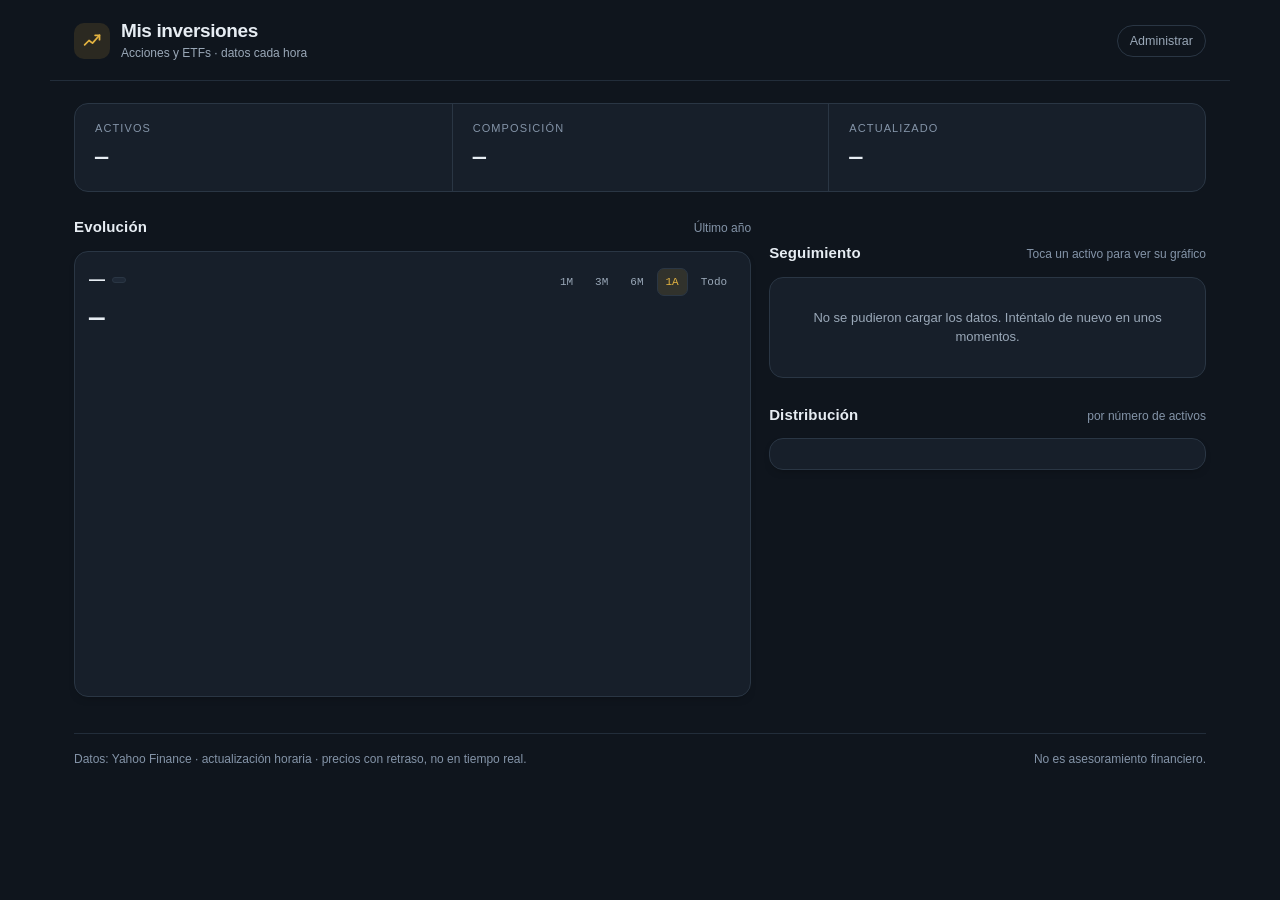
==== static/index.html @ 77261232 "Stocks dashboard: web publica de cotizaciones y admin privado" ====
<!doctype html>
<html lang="es">
<head>
  <meta charset="utf-8">
  <meta name="viewport" content="width=device-width, initial-scale=1, viewport-fit=cover">
  <meta name="description" content="Seguimiento de acciones y ETFs con datos públicos de Yahoo Finance, actualizados cada hora.">
  <meta name="theme-color" content="#0f151d">
  <title>Mis inversiones · Stocks</title>
  <link rel="icon" type="image/svg+xml" href="/static/favicon.svg">
  <link rel="stylesheet" href="/static/app.css">
</head>
<body>
  <header class="topbar wrap">
    <div class="brand">
      <span class="brand-mark" aria-hidden="true">
        <svg viewBox="0 0 24 24" fill="none" stroke="currentColor" stroke-width="2" stroke-linecap="round" stroke-linejoin="round">
          <path d="M3 17l5-5 4 3 8-9"></path><path d="M15 6h5v5"></path>
        </svg>
      </span>
      <div>
        <h1>Mis inversiones</h1>
        <p>Acciones y ETFs · datos cada hora</p>
      </div>
    </div>
    <span class="spacer"></span>
    <a class="top-link" href="/admin">Administrar</a>
  </header>

  <main class="wrap">
    <section class="summary" aria-label="Resumen de seguimiento">
      <div><span class="label">Activos</span><span class="value num" id="s-count">—</span></div>
      <div><span class="label">Composición</span><span class="value num" id="s-mix">—</span></div>
      <div><span class="label">Actualizado</span><span class="value num" id="s-updated">—</span></div>
    </section>

    <div class="layout">
      <section aria-labelledby="chart-section-title">
        <div class="section-head">
          <h2 id="chart-section-title">Evolución</h2>
          <span class="hint" id="range-hint">Último año</span>
        </div>
        <div class="panel chart-panel">
          <div class="chart-head">
            <div class="chart-title">
              <div><span class="name" id="c-name">—</span><span class="badge" id="c-tick"></span></div>
              <div class="chart-price">
                <span class="big num" id="c-price">—</span>
                <span class="chg" id="c-chg"></span>
              </div>
            </div>
            <div class="ranges" role="group" aria-label="Rango temporal">
              <button class="range" type="button" data-days="30" aria-pressed="false">1M</button>
              <button class="range" type="button" data-days="90" aria-pressed="false">3M</button>
              <button class="range" type="button" data-days="180" aria-pressed="false">6M</button>
              <button class="range" type="button" data-days="365" aria-pressed="true">1A</button>
              <button class="range" type="button" data-days="0" aria-pressed="false">Todo</button>
            </div>
          </div>
          <div class="chart-box">
            <svg id="chart" role="img" aria-label="Gráfico histórico del activo seleccionado"></svg>
            <div class="chart-tooltip" id="tt" aria-hidden="true"></div>
          </div>
        </div>
      </section>

      <section aria-labelledby="watch-title">
        <div class="section-head">
          <h2 id="watch-title">Seguimiento</h2>
          <span class="hint">Toca un activo para ver su gráfico</span>
        </div>
        <div class="watchlist" id="watchlist" aria-live="polite"></div>

        <div class="section-head"><h2>Distribución</h2><span class="hint">por número de activos</span></div>
        <div class="panel dist" id="dist"></div>
      </section>
    </div>

    <footer class="footer">
      <span>Datos: Yahoo Finance · actualización horaria · precios con retraso, no en tiempo real.</span>
      <span>No es asesoramiento financiero.</span>
    </footer>
  </main>

  <script src="/static/charts.js"></script>
  <script src="/static/public.js"></script>
</body>
</html>
---- static/app.css ----
/* Stocks — "market paper": tinta azulada, oro, menta/coral. Mobile first. */

:root {
  color-scheme: dark;
  --bg: #0f151d;
  --surface: #171f2a;
  --surface-2: #1f2937;
  --border: #2a3644;
  --border-soft: #222d3a;
  --text: #e7edf3;
  --muted: #9aa8b8;
  --faint: #8494a8;
  --gold: #e3b341;
  --gold-soft: rgba(227, 179, 65, 0.13);
  --up: #3fd08a;
  --down: #f0756b;
  --radius: 14px;
  --radius-sm: 9px;
  --sans: -apple-system, BlinkMacSystemFont, "Segoe UI", Roboto, Helvetica, Arial, sans-serif;
  --mono: ui-monospace, SFMono-Regular, "Cascadia Mono", Consolas, "Liberation Mono", monospace;
  --shadow: 0 4px 10px -6px rgba(0, 0, 0, 0.55);
}

* { box-sizing: border-box; }

html { -webkit-text-size-adjust: 100%; }

body {
  margin: 0;
  background: var(--bg);
  color: var(--text);
  font-family: var(--sans);
  font-size: 15px;
  line-height: 1.5;
  -webkit-font-smoothing: antialiased;
}

::selection { background: var(--gold-soft); color: #fff; }

a { color: var(--gold); text-decoration: none; }
a:hover { text-decoration: underline; text-underline-offset: 3px; }

button, input, select { font: inherit; }
button { cursor: pointer; }

:focus-visible {
  outline: 2px solid var(--gold);
  outline-offset: 2px;
  border-radius: 4px;
}

.num { font-family: var(--mono); font-variant-numeric: tabular-nums; letter-spacing: -0.02em; }
.up { color: var(--up); }
.down { color: var(--down); }
.flat { color: var(--muted); }

.wrap {
  width: 100%;
  max-width: 1180px;
  margin: 0 auto;
  padding: 0 16px 48px;
}

/* ---------- Top bar ---------- */

.topbar {
  display: flex;
  align-items: center;
  gap: 12px;
  padding: 20px 0 18px;
  border-bottom: 1px solid var(--border-soft);
  margin-bottom: 22px;
}

.brand { display: flex; align-items: center; gap: 11px; min-width: 0; }

.brand-mark {
  width: 36px;
  height: 36px;
  flex: none;
  border-radius: 10px;
  background: var(--gold-soft);
  display: grid;
  place-items: center;
  color: var(--gold);
}

.brand-mark svg { width: 21px; height: 21px; }

.brand h1 {
  font-size: 19px;
  line-height: 1.15;
  margin: 0;
  font-weight: 650;
  letter-spacing: -0.02em;
}

.brand p { margin: 2px 0 0; font-size: 12px; color: var(--muted); }

.topbar .spacer { flex: 1; }

.top-link {
  font-size: 12.5px;  /* functional text >= 11px */
  color: var(--muted);
  border: 1px solid var(--border);
  border-radius: 999px;
  padding: 6px 12px;
  white-space: nowrap;
}
.top-link:hover { color: var(--text); border-color: var(--gold); text-decoration: none; }

/* ---------- Summary strip (no cards) ---------- */

.summary {
  display: grid;
  grid-template-columns: repeat(3, 1fr);
  border: 1px solid var(--border);
  border-radius: var(--radius);
  background: var(--surface);
  overflow: hidden;
  margin-bottom: 24px;
}

.summary > div { padding: 14px 14px 15px; min-width: 0; }
.summary > div + div { border-left: 1px solid var(--border); }

.summary .label {
  display: block;
  font-size: 11px;
  letter-spacing: 0.1em;
  text-transform: uppercase;
  color: var(--faint);
  margin-bottom: 6px;
}

.summary .value { font-size: 19px; font-weight: 600; letter-spacing: -0.03em; }
.summary .value small { font-size: 12px; color: var(--muted); font-weight: 400; }

.summary-4 { grid-template-columns: repeat(2, 1fr); }
.summary-4 > div:nth-child(3) { border-left: 0; border-top: 1px solid var(--border); }
.summary-4 > div:nth-child(4) { border-top: 1px solid var(--border); }

/* ---------- Section headings ---------- */

.section-head {
  display: flex;
  align-items: baseline;
  justify-content: space-between;
  gap: 12px;
  margin: 26px 0 12px;
}

.section-head h2 {
  font-size: 15px;
  font-weight: 600;
  letter-spacing: 0.01em;
  margin: 0;
}
.section-head .hint { font-size: 12px; color: var(--faint); }

/* ---------- Chart panel ---------- */

.panel {
  background: var(--surface);
  border: 1px solid var(--border);
  border-radius: var(--radius);
  box-shadow: var(--shadow);
}

.chart-panel { padding: 16px 14px 10px; }

.chart-head {
  display: flex;
  flex-wrap: wrap;
  align-items: flex-start;
  justify-content: space-between;
  gap: 10px;
  margin-bottom: 4px;
}

.chart-title { min-width: 0; }
.chart-title .name { font-size: 16px; font-weight: 620; letter-spacing: -0.02em; }

.badge {
  display: inline-block;
  font-family: var(--mono);
  font-size: 11px;
  letter-spacing: 0.02em;
  color: var(--muted);
  background: var(--surface-2);
  border: 1px solid var(--border);
  border-radius: 5px;
  padding: 2px 6px;
  margin-left: 7px;
  vertical-align: 2px;
}

.chart-price { display: flex; align-items: baseline; gap: 10px; margin-top: 7px; }
.chart-price .big { font-size: 26px; font-weight: 600; letter-spacing: -0.04em; }
.chart-price .chg { font-size: 13px; font-family: var(--mono); }

.ranges { display: flex; gap: 4px; flex-wrap: wrap; }

.range {
  background: transparent;
  border: 1px solid transparent;
  color: var(--muted);
  font-size: 11px;
  font-family: var(--mono);
  padding: 5px 8px;
  border-radius: 7px;
}
.range:hover { color: var(--text); background: var(--surface-2); }
.range[aria-pressed="true"] { color: var(--gold); border-color: var(--border); background: var(--gold-soft); }

.chart-box { position: relative; margin-top: 8px; height: 230px; }
.chart-box svg { display: block; width: 100%; height: 100%; overflow: visible; touch-action: pan-y; }

.chart-tooltip {
  position: absolute;
  pointer-events: none;
  background: #0b1119;
  border: 1px solid var(--border);
  border-radius: 8px;
  padding: 6px 9px;
  font-size: 11px;
  font-family: var(--mono);
  white-space: nowrap;
  opacity: 0;
  transition: opacity 120ms ease;
  box-shadow: var(--shadow);
  z-index: 2;
}
.chart-tooltip.show { opacity: 1; }
.chart-tooltip .d { color: var(--muted); margin-right: 8px; }

/* ---------- Watchlist ---------- */

.watchlist { border: 1px solid var(--border); border-radius: var(--radius); background: var(--surface); overflow: hidden; }

.w-row {
  display: grid;
  grid-template-columns: 1fr auto;
  gap: 4px 10px;
  align-items: center;
  width: 100%;
  text-align: left;
  background: transparent;
  border: 0;
  border-bottom: 1px solid var(--border-soft);
  color: inherit;
  padding: 11px 13px;
}
.w-row:last-child { border-bottom: 0; }
.w-row:hover, .w-row:focus-visible { background: var(--surface-2); }
.w-row[aria-current="true"] { background: var(--gold-soft); box-shadow: inset 2px 0 0 var(--gold); }

.w-name { font-size: 13px; font-weight: 560; min-width: 0; overflow: hidden; text-overflow: ellipsis; white-space: nowrap; }
.w-tick { font-size: 11px; color: var(--faint); font-family: var(--mono); margin-top: 1px; }
.w-right { text-align: right; display: flex; align-items: center; gap: 12px; justify-self: end; }
.w-figs { text-align: right; }
.w-price { font-size: 13.5px; font-family: var(--mono); font-variant-numeric: tabular-nums; }
.w-chg { font-size: 12px; font-family: var(--mono); min-width: 58px; text-align: right; }
.w-spark { width: 62px; height: 26px; flex: none; }
.w-spark svg { width: 100%; height: 100%; display: block; }

/* ---------- Distribution ---------- */

.dist { padding: 15px 14px; }
.dist-bar { display: flex; height: 8px; border-radius: 999px; overflow: hidden; background: var(--surface-2); margin: 12px 0 10px; }
.dist-bar span { display: block; height: 100%; }
.dist-stock { background: var(--gold); }
.dist-etf { background: #5b8def; }
.dist-legend { display: flex; gap: 18px; font-size: 12px; color: var(--muted); }
.dot { display: inline-block; width: 7px; height: 7px; border-radius: 50%; margin-right: 6px; vertical-align: 1px; }

/* ---------- Empty / error states ---------- */

.empty { padding: 30px 18px; text-align: center; color: var(--muted); font-size: 13px; }
.empty strong { display: block; color: var(--text); font-size: 15px; margin-bottom: 6px; }

/* ---------- Buttons ---------- */

.btn {
  display: inline-flex;
  align-items: center;
  justify-content: center;
  gap: 7px;
  border-radius: var(--radius-sm);
  border: 1px solid var(--border);
  background: var(--surface-2);
  color: var(--text);
  padding: 9px 13px;
  font-size: 12.5px;
  font-weight: 550;
}
.btn:hover { border-color: var(--gold); }
.btn:active { transform: translateY(1px); }
.btn:disabled { opacity: 0.5; cursor: not-allowed; }
.btn-primary { background: var(--gold); border-color: var(--gold); color: #1a1405; font-weight: 650; }
.btn-primary:hover { background: #edc45c; }
.btn-ghost { background: transparent; }
.btn-danger { color: var(--down); border-color: transparent; background: transparent; padding: 6px 8px; }
.btn-danger:hover { background: rgba(240, 117, 107, 0.12); }
.btn-sm { padding: 6px 10px; font-size: 11.5px; }

/* ---------- Admin form ---------- */

.form-panel { padding: 16px 14px; }
.form-grid {
  display: grid;
  grid-template-columns: 1fr;
  gap: 12px;
}
.field { display: flex; flex-direction: column; gap: 5px; min-width: 0; }
.field label { font-size: 12px; color: var(--muted); }
.field input, .field select {
  width: 100%;
  background: var(--bg);
  border: 1px solid var(--border);
  border-radius: 8px;
  color: var(--text);
  padding: 9px 10px;
  font-size: 13px;
  font-family: var(--mono);
}
.field select { font-family: var(--sans); }
.field input:focus, .field select:focus { border-color: var(--gold); outline: none; }
.form-actions { display: flex; gap: 8px; align-items: center; margin-top: 14px; flex-wrap: wrap; }
.form-note { font-size: 12px; color: var(--faint); }

/* ---------- Admin table ---------- */

.table-wrap { overflow-x: auto; border: 1px solid var(--border); border-radius: var(--radius); background: var(--surface); padding: 8px; }
table { width: 100%; border-collapse: collapse; min-width: 720px; }
th, td { padding: 11px 12px; text-align: right; border-bottom: 1px solid var(--border-soft); white-space: nowrap; }
th:first-child, td:first-child { text-align: left; position: sticky; left: 0; background: var(--surface); }
thead th {
  font-size: 11px;
  text-transform: uppercase;
  letter-spacing: 0.08em;
  color: var(--faint);
  font-weight: 550;
  background: var(--surface-2);
}
thead th:first-child { background: var(--surface-2); }
tbody tr:last-child td { border-bottom: 0; }
tbody tr:hover td { background: rgba(255, 255, 255, 0.02); }
tbody tr:hover td:first-child { background: var(--surface); }
td .t-name { font-size: 12.5px; font-weight: 550; }
td .t-tick { font-size: 11px; color: var(--faint); font-family: var(--mono); }
.override-tag { color: var(--gold); font-size: 11px; margin-left: 5px; }
.row-actions { display: flex; gap: 2px; justify-content: flex-end; }

/* ---------- Status ---------- */

.status {
  display: flex;
  align-items: center;
  gap: 10px;
  flex-wrap: wrap;
  font-size: 12px;
  color: var(--muted);
  margin: 14px 0 0;
}
.status .sep { color: var(--border); }
.status .err { color: var(--down); }

.footer {
  margin-top: 36px;
  padding-top: 16px;
  border-top: 1px solid var(--border-soft);
  font-size: 12px;
  color: var(--faint);
  display: flex;
  justify-content: space-between;
  gap: 12px;
  flex-wrap: wrap;
}

/* ---------- Responsive ---------- */

@media (min-width: 620px) {
  .wrap { padding-left: 24px; padding-right: 24px; }
  .summary-4 { grid-template-columns: repeat(4, 1fr); }
  .summary-4 > div:nth-child(3) { border-left: 1px solid var(--border); border-top: 0; }
  .summary-4 > div:nth-child(4) { border-top: 0; }
  .form-grid { grid-template-columns: repeat(3, 1fr); }
  .form-grid .field.wide { grid-column: span 3; }
  .summary > div { padding: 16px 20px; }
  .summary .value { font-size: 22px; }
  .chart-box { height: 280px; }
}

@media (min-width: 900px) {
  .layout {
    display: grid;
    grid-template-columns: minmax(0, 1.55fr) minmax(280px, 1fr);
    gap: 18px;
    align-items: start;
  }
  .layout > section:first-child .section-head { margin-top: 0; }
  .chart-box { height: 340px; }
  .w-row { padding: 13px 15px; }
}

@media (prefers-reduced-motion: reduce) {
  * { transition: none !important; }
}
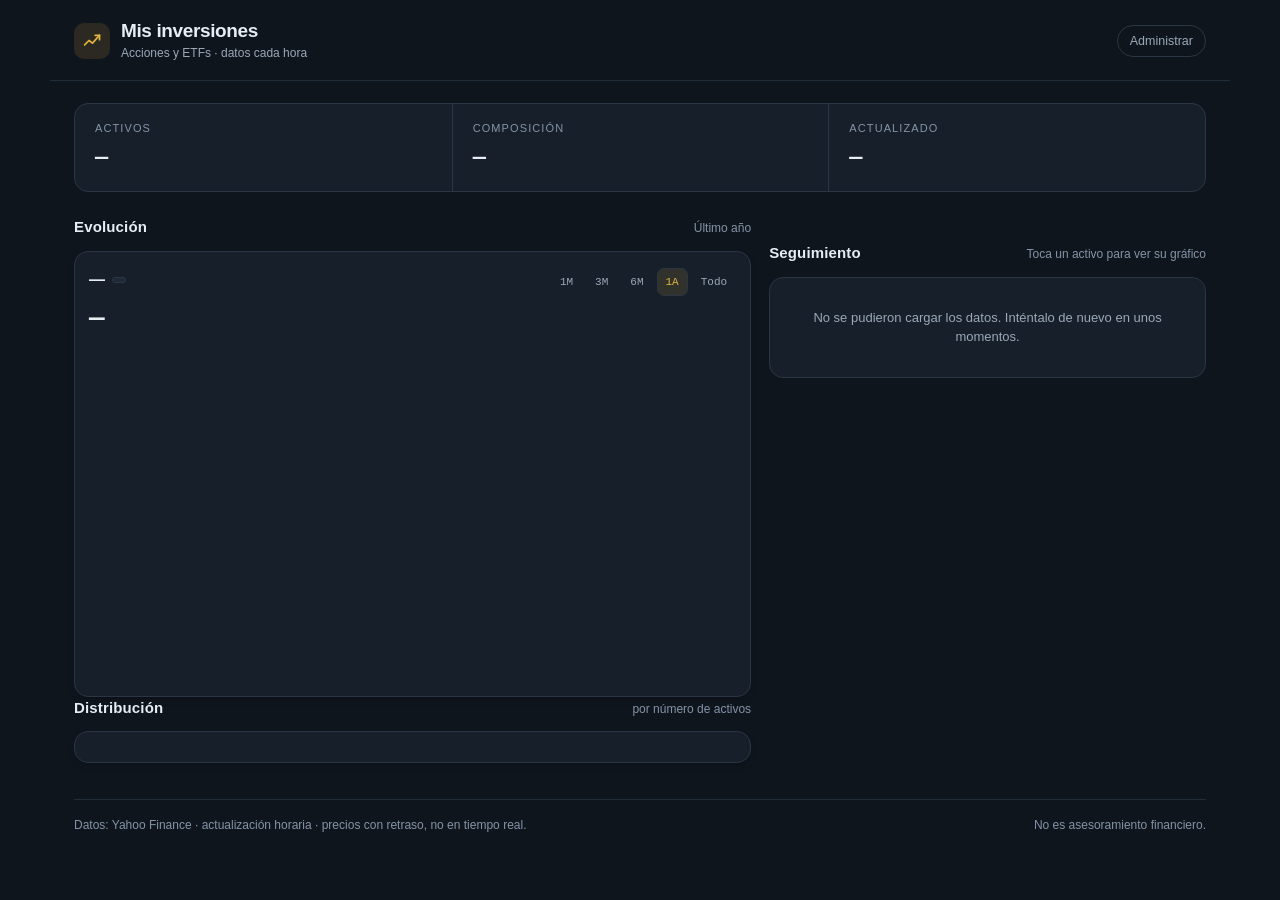
==== commit ef00ffa1: "UI: mover Distribución debajo del gráfico para que no crezca con la lista" ====
--- a/static/index.html
+++ b/static/index.html
@@ -39,7 +39,7 @@
           <h2 id="chart-section-title">Evolución</h2>
           <span class="hint" id="range-hint">Último año</span>
         </div>
-        <div class="panel chart-panel">
+        <div class="panel chart-panel" id="chart-card">
           <div class="chart-head">
             <div class="chart-title">
               <div><span class="name" id="c-name">—</span><span class="badge" id="c-tick"></span></div>
@@ -61,6 +61,9 @@
             <div class="chart-tooltip" id="tt" aria-hidden="true"></div>
           </div>
         </div>
+
+        <div class="section-head"><h2>Distribución</h2><span class="hint">por número de activos</span></div>
+        <div class="panel dist" id="dist"></div>
       </section>
 
       <section aria-labelledby="watch-title">
@@ -69,9 +72,6 @@
           <span class="hint">Toca un activo para ver su gráfico</span>
         </div>
         <div class="watchlist" id="watchlist" aria-live="polite"></div>
-
-        <div class="section-head"><h2>Distribución</h2><span class="hint">por número de activos</span></div>
-        <div class="panel dist" id="dist"></div>
       </section>
     </div>
 
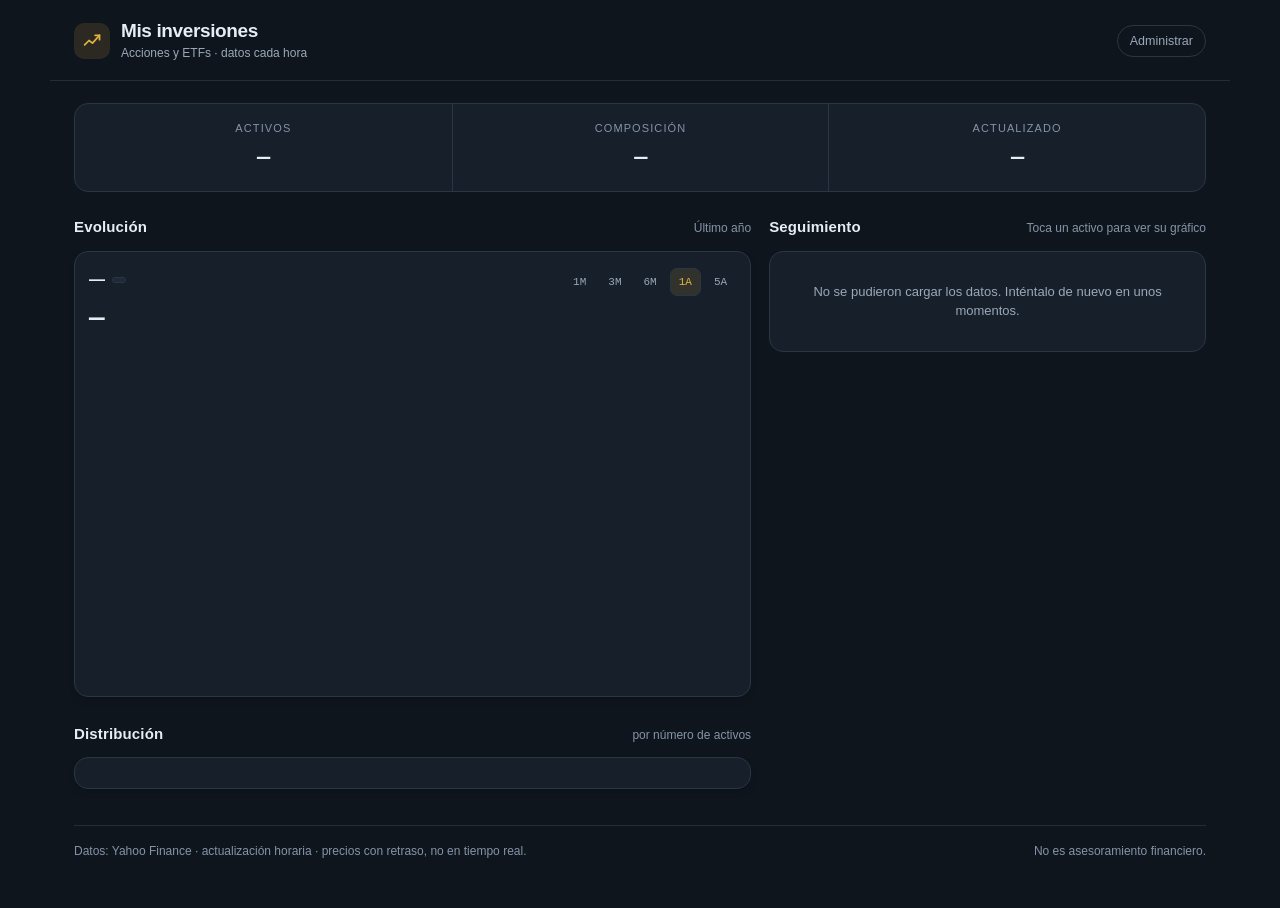
==== commit 0f80c7ea: "UI: alinear cabeceras, centrar resumen, separar Distribución e histórico de 5 años" ====
--- a/static/index.html
+++ b/static/index.html
@@ -53,7 +53,7 @@
               <button class="range" type="button" data-days="90" aria-pressed="false">3M</button>
               <button class="range" type="button" data-days="180" aria-pressed="false">6M</button>
               <button class="range" type="button" data-days="365" aria-pressed="true">1A</button>
-              <button class="range" type="button" data-days="0" aria-pressed="false">Todo</button>
+              <button class="range" type="button" data-days="0" aria-pressed="false">5A</button>
             </div>
           </div>
           <div class="chart-box">
--- a/static/app.css
+++ b/static/app.css
@@ -121,7 +121,7 @@
   margin-bottom: 24px;
 }
 
-.summary > div { padding: 14px 14px 15px; min-width: 0; }
+.summary > div { padding: 14px 14px 15px; min-width: 0; text-align: center; }
 .summary > div + div { border-left: 1px solid var(--border); }
 
 .summary .label {
@@ -399,7 +399,7 @@
     gap: 18px;
     align-items: start;
   }
-  .layout > section:first-child .section-head { margin-top: 0; }
+  .layout > section > .section-head:first-child { margin-top: 0; }
   .chart-box { height: 340px; }
   .w-row { padding: 13px 15px; }
 }
